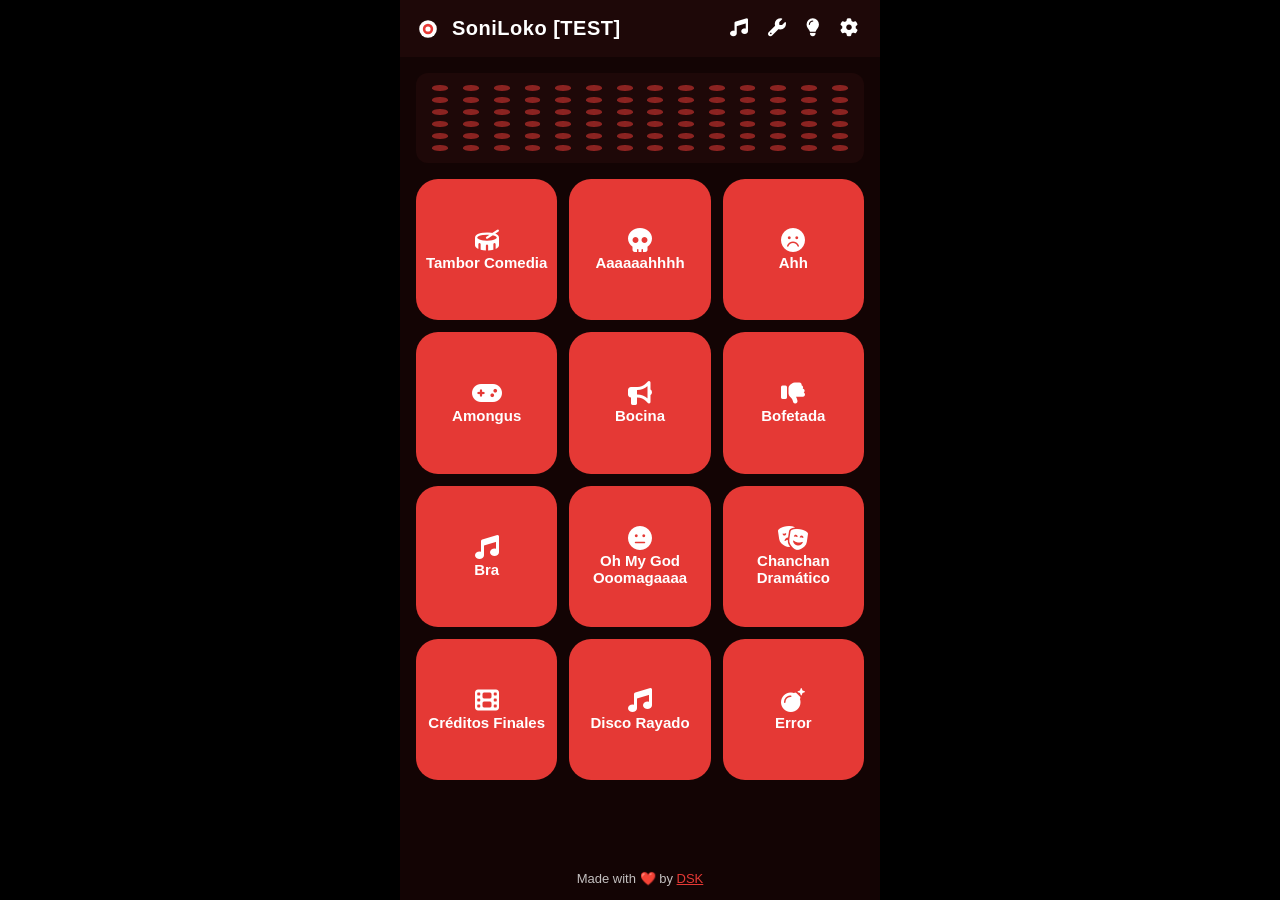
==== app/src/main/assets/web/test.html @ 8359c212 "Update 11-07-2026 16:16:40,92" ====
<!DOCTYPE html>
<html lang="es">
<head>
<meta charset="UTF-8">
<meta name="viewport" content="width=device-width, initial-scale=1, maximum-scale=1, user-scalable=no, viewport-fit=cover">
<meta name="theme-color" content="#130404">
<title>SoniLoko (test, sin PWA)</title>
<link rel="icon" type="image/svg+xml" href="icons/favicon.svg">
<link rel="stylesheet" href="css/style.css">
</head>
<body>

<div id="rotate-overlay" class="rotate-overlay">
  <div>
    <i class="fa" data-icon="mobile-alt"></i>
    <p data-i18n="rotate_device_message">Gira tu dispositivo: SoniLoko solo funciona en vertical.</p>
  </div>
</div>

<div id="app-root" class="app-root">
  <header class="topbar">
    <div class="brand">
      <svg class="logo" viewBox="0 0 108 108" aria-hidden="true">
        <circle cx="54" cy="54" r="34" fill="#fff"/>
        <circle cx="54" cy="54" r="20" fill="var(--primary)"/>
        <circle cx="54" cy="54" r="10" fill="#fff"/>
      </svg>
      <span class="brand-title">SoniLoko [TEST]</span>
    </div>
    <div class="topbar-actions">
      <button class="icon-btn" id="btn-kits" aria-label="Kits"><i class="fa" data-icon="music"></i></button>
      <button class="icon-btn" id="btn-edit-mode" aria-label="Editar"><i class="fa" data-icon="wrench"></i></button>
      <button class="icon-btn" id="btn-help" aria-label="Ayuda"><i class="fa" data-icon="lightbulb"></i></button>
      <button class="icon-btn" id="btn-settings" aria-label="Configuración"><i class="fa" data-icon="cog"></i></button>
    </div>
  </header>

  <div id="kit-menu" class="dropdown hidden">
    <div class="dropdown-section" id="kit-menu-builtin"></div>
    <div class="dropdown-divider"></div>
    <div class="dropdown-section" id="kit-menu-custom"></div>
    <div class="dropdown-divider"></div>
    <button class="dropdown-item" id="btn-save-kit" data-i18n="save_current_kit">Guardar kit actual</button>
    <button class="dropdown-item" id="btn-manage-kits" data-i18n="manage_kits_title">Gestionar mis kits</button>
  </div>

  <div class="speaker" id="speaker">
    <div class="speaker-dots" id="speaker-dots"></div>
  </div>

  <main class="board" id="board"></main>

  <footer class="footer">
    <span data-i18n="made_with">Hecho con</span> <span class="heart">❤️</span> <span data-i18n="by">por</span>
    <a href="https://www.dskmusic.com/dsk_dev_redirect.php" target="_blank" rel="noopener">DSK</a>
  </footer>
</div>

<!-- Settings -->
<div id="settings-panel" class="overlay hidden">
  <div class="panel">
    <div class="panel-header">
      <button class="icon-btn" id="btn-settings-back"><i class="fa" data-icon="arrow-left"></i></button>
      <h2 data-i18n="settings">Configuración</h2>
    </div>
    <div class="panel-body">

      <section class="card">
        <h3 data-i18n="language">Idioma</h3>
        <div class="radio-group" id="language-options"></div>
      </section>

      <section class="card">
        <h3 data-i18n="master_volume">Volumen general</h3>
        <input type="range" id="master-volume" min="0" max="1" step="0.01">
      </section>

      <section class="card">
        <h3 data-i18n="theme">Tema</h3>
        <div class="swatch-row" id="theme-swatches"></div>
      </section>

      <section class="card row-card">
        <div class="row-text">
          <h3 data-i18n="preview_sounds_setting">Vista previa de sonidos</h3>
          <p data-i18n="preview_sounds_setting_hint">Reproduce el sonido al seleccionarlo en la lista.</p>
        </div>
        <label class="switch"><input type="checkbox" id="toggle-preview"><span class="slider"></span></label>
      </section>

      <section class="card row-card">
        <div class="row-text">
          <h3 data-i18n="haptic_feedback_setting">Vibración al tocar</h3>
          <p data-i18n="haptic_feedback_setting_hint">Pequeña vibración al pulsar un botón (si el dispositivo lo soporta).</p>
        </div>
        <label class="switch"><input type="checkbox" id="toggle-haptics"><span class="slider"></span></label>
      </section>

      <section class="card">
        <div class="row-card" style="padding:0;">
          <div class="row-text">
            <h3 data-i18n="allow_long_sounds">Permitir sonidos largos</h3>
            <p data-i18n="allow_long_sounds_hint">Si está desactivado, se cortan a la duración máxima.</p>
          </div>
          <label class="switch"><input type="checkbox" id="toggle-long-sounds"><span class="slider"></span></label>
        </div>
        <div id="duration-selector-wrap" class="hidden">
          <div class="chip-row" id="duration-chips"></div>
        </div>
      </section>

      <section class="card row-card">
        <div class="row-text">
          <h3 data-i18n="allow_simultaneous_sounds">Sonidos simultáneos</h3>
          <p data-i18n="allow_simultaneous_sounds_hint">Permite superponer varios sonidos a la vez.</p>
        </div>
        <label class="switch"><input type="checkbox" id="toggle-simultaneous"><span class="slider"></span></label>
      </section>

      <section class="card" id="install-card" style="display:none;">
        <h3 data-i18n="install_app">Instalar aplicación</h3>
        <button class="btn btn-primary" id="btn-install"><span data-i18n="install_app">Instalar aplicación</span></button>
      </section>

      <section class="card">
        <div class="btn-row">
          <button class="btn" id="btn-export" data-i18n="export">Exportar</button>
          <button class="btn" id="btn-import" data-i18n="import_">Importar</button>
        </div>
        <input type="file" id="import-file-input" accept="application/json" class="visually-hidden">
      </section>

      <section class="card">
        <button class="btn btn-danger" id="btn-factory-reset" data-i18n="factory_reset">Restablecer valores de fábrica</button>
      </section>
    </div>
  </div>
</div>

<!-- Edit button dialog -->
<div id="edit-dialog" class="overlay hidden">
  <div class="modal">
    <h2 data-i18n="edit_button_title">Editar botón</h2>
    <div class="preview-row">
      <div id="edit-preview" class="board-btn preview-btn"></div>
    </div>
    <div class="field-row btn-row">
      <button class="btn" id="btn-choose-icon" data-i18n="choose_icon">Elegir icono</button>
      <button class="btn" id="btn-choose-image" data-i18n="choose_image">Elegir imagen</button>
      <button class="btn" id="btn-remove-image" data-i18n="remove_image">Quitar imagen</button>
    </div>
    <input type="file" id="image-file-input" accept="image/*" class="visually-hidden">
    <label class="field-label" data-i18n="button_text">Texto personalizado (opcional)</label>
    <input type="text" id="edit-text-input" class="text-input" maxlength="16">
    <label class="field-label" data-i18n="sound">Sonido</label>
    <button class="btn full-width" id="btn-choose-sound"></button>
    <label class="field-label" data-i18n="volume">Volumen</label>
    <input type="range" id="edit-volume" min="0" max="1" step="0.01">
    <div class="field-row btn-row modal-actions">
      <button class="btn" id="btn-edit-cancel" data-i18n="cancel">Cancelar</button>
      <button class="btn btn-primary" id="btn-edit-save" data-i18n="save">Guardar</button>
    </div>
  </div>
</div>

<!-- Icon picker -->
<div id="icon-picker-dialog" class="overlay hidden">
  <div class="modal">
    <input type="text" id="icon-search" class="text-input" data-i18n-placeholder="search_icons" placeholder="Buscar icono…">
    <div class="icon-grid" id="icon-grid"></div>
    <button class="btn full-width" id="btn-icon-picker-close" data-i18n="close">Cerrar</button>
  </div>
</div>

<!-- Sound picker -->
<div id="sound-picker-dialog" class="overlay hidden">
  <div class="modal">
    <input type="text" id="sound-search" class="text-input" data-i18n-placeholder="search_sounds" placeholder="Buscar sonido…">
    <button class="dropdown-item" id="btn-record-sound" data-i18n="record_sound_option">Grabar sonido…</button>
    <button class="dropdown-item" id="btn-import-sound" data-i18n="import_sound_from_device">Importar sonido desde el dispositivo…</button>
    <input type="file" id="sound-file-input" accept="audio/*" class="visually-hidden">
    <div class="sound-list" id="sound-list"></div>
    <button class="btn full-width" id="btn-sound-picker-close" data-i18n="close">Cerrar</button>
  </div>
</div>

<!-- Record sound dialog -->
<div id="record-dialog" class="overlay hidden">
  <div class="modal">
    <h2 data-i18n="record_sound_title">Grabar sonido</h2>
    <div class="record-visual">
      <button class="record-btn" id="btn-record-toggle"><i class="fa" data-icon="microphone"></i></button>
      <span id="record-toggle-label">Grabar</span>
      <span id="record-timer">00:00</span>
    </div>
    <button class="btn full-width hidden" id="btn-record-play" data-i18n="play_recording">Reproducir</button>
    <input type="text" id="record-name-input" class="text-input hidden" data-i18n-placeholder="sound_name" placeholder="Nombre del sonido">
    <div class="field-row btn-row modal-actions">
      <button class="btn" id="btn-record-cancel" data-i18n="cancel">Cancelar</button>
      <button class="btn btn-primary hidden" id="btn-record-save" data-i18n="save">Guardar</button>
    </div>
  </div>
</div>

<!-- Save kit dialog -->
<div id="save-kit-dialog" class="overlay hidden">
  <div class="modal">
    <h2 data-i18n="save_current_kit">Guardar kit actual</h2>
    <input type="text" id="save-kit-name-input" class="text-input" data-i18n-placeholder="kit_name" placeholder="Nombre del kit">
    <div class="field-row btn-row modal-actions">
      <button class="btn" id="btn-save-kit-cancel" data-i18n="cancel">Cancelar</button>
      <button class="btn btn-primary" id="btn-save-kit-confirm" data-i18n="save">Guardar</button>
    </div>
  </div>
</div>

<!-- Manage kits dialog -->
<div id="manage-kits-dialog" class="overlay hidden">
  <div class="modal">
    <h2 data-i18n="manage_kits_title">Gestionar mis kits</h2>
    <div class="sound-list" id="manage-kits-list"></div>
    <button class="btn full-width" id="btn-manage-kits-close" data-i18n="close">Cerrar</button>
  </div>
</div>

<!-- Help dialog -->
<div id="help-dialog" class="overlay hidden">
  <div class="modal">
    <h2 data-i18n="help_title">Acerca de SoniLoko</h2>
    <div class="help-body" id="help-body"></div>
    <button class="btn full-width" id="btn-help-close" data-i18n="close">Cerrar</button>
  </div>
</div>

<!-- Generic confirm dialog -->
<div id="confirm-dialog" class="overlay hidden">
  <div class="modal">
    <h2 id="confirm-title"></h2>
    <p id="confirm-message"></p>
    <div class="field-row btn-row modal-actions">
      <button class="btn" id="btn-confirm-cancel" data-i18n="cancel">Cancelar</button>
      <button class="btn btn-primary" id="btn-confirm-ok" data-i18n="yes">Sí</button>
    </div>
  </div>
</div>

<script>
  // ponytail: test harness only — forces a clean run of kits.json with no SW/localStorage
  // interference, so we can tell whether stale data or the JSON itself is the problem.
  (function () {
    Object.keys(localStorage)
      .filter(function (k) { return k.indexOf("soniloko_") === 0; })
      .forEach(function (k) { localStorage.removeItem(k); });

    if ("serviceWorker" in navigator) {
      navigator.serviceWorker.getRegistrations().then(function (regs) {
        regs.forEach(function (r) { r.unregister(); });
      });
      navigator.serviceWorker.register = function () { return Promise.reject(new Error("disabled in test.html")); };
    }
    if (window.caches) {
      caches.keys().then(function (keys) { keys.forEach(function (k) { caches.delete(k); }); });
    }
  })();
</script>
<script src="js/i18n.js"></script>
<script src="js/fa-icons.js"></script>
<script>document.write('<script src="js/app.js?t=' + Date.now() + '"><\/script>');</script>
</body>
</html>
---- app/src/main/assets/web/css/style.css ----
@font-face {
  font-family: "FASolid";
  src: url("../fonts/fa-solid-900.otf") format("opentype");
  font-display: swap;
}

:root {
  --primary: #E53935;
  --background: #130404;
  --surface: #1E0808;
  --on-primary: #ffffff;
  --on-background: #ffffff;
  --max-width: 480px;
}

* { box-sizing: border-box; }

html, body {
  margin: 0;
  padding: 0;
  height: 100%;
  background: #000;
  color: var(--on-background);
  font-family: "Roboto Condensed", "Arial Narrow", Arial, sans-serif;
  /* Prevent pinch-zoom double-tap-zoom and long-press text selection / callout, app-like feel. */
  touch-action: manipulation;
  -webkit-user-select: none;
  user-select: none;
  -webkit-touch-callout: none;
  -webkit-tap-highlight-color: transparent;
  overscroll-behavior: none;
}

.fa {
  font-family: "FASolid", sans-serif;
  font-style: normal;
  display: inline-block;
  line-height: 1;
}

.app-root {
  max-width: var(--max-width);
  margin: 0 auto;
  min-height: 100vh;
  background: var(--background);
  display: flex;
  flex-direction: column;
  box-shadow: 0 0 40px rgba(0, 0, 0, 0.6);
}

.topbar {
  display: flex;
  align-items: center;
  justify-content: space-between;
  padding: 10px 14px;
  background: var(--surface);
  position: sticky;
  top: 0;
  z-index: 5;
}

.brand { display: flex; align-items: center; gap: 10px; }
.logo { width: 28px; height: 28px; }
.brand-title { font-size: 20px; font-weight: 700; letter-spacing: 0.5px; }

.topbar-actions { display: flex; gap: 4px; }

.icon-btn {
  background: none;
  border: none;
  color: var(--on-background);
  font-size: 18px;
  padding: 8px;
  border-radius: 50%;
  cursor: pointer;
}
.icon-btn:active { background: rgba(255, 255, 255, 0.12); }

.dropdown {
  position: absolute;
  right: 14px;
  top: 56px;
  background: var(--surface);
  border-radius: 12px;
  box-shadow: 0 6px 20px rgba(0, 0, 0, 0.5);
  z-index: 20;
  min-width: 220px;
  max-height: 60vh;
  overflow-y: auto;
  padding: 6px 0;
}
.dropdown-section:empty { display: none; }
.dropdown-item {
  display: block;
  width: 100%;
  text-align: left;
  background: none;
  border: none;
  color: var(--on-background);
  padding: 12px 16px;
  font-size: 15px;
  cursor: pointer;
}
.dropdown-item:active { background: rgba(255, 255, 255, 0.08); }
.dropdown-divider { height: 1px; background: rgba(255, 255, 255, 0.12); margin: 4px 0; }

.speaker {
  margin: 16px;
  height: 90px;
  border-radius: 12px;
  background: var(--surface);
  overflow: hidden;
}
.speaker-dots {
  display: grid;
  grid-template-columns: repeat(14, 1fr);
  grid-template-rows: repeat(6, 1fr);
  height: 100%;
  padding: 10px;
  gap: 2px;
}
.speaker-dot {
  border-radius: 50%;
  background: var(--primary);
  opacity: 0.55;
  align-self: center;
  justify-self: center;
  width: 55%;
  height: 55%;
  transition: opacity 0.15s ease, transform 0.15s ease;
  animation: breathe 2.8s ease-in-out infinite;
}
@keyframes breathe {
  0%, 100% { opacity: 0.55; }
  50% { opacity: 0.85; }
}
.speaker.pulse .speaker-dot { opacity: 0.9 !important; transform: scale(1.3); animation-play-state: paused; }

.board {
  flex: 1;
  display: grid;
  grid-template-columns: repeat(3, 1fr);
  gap: 12px;
  padding: 0 16px 16px;
  align-content: start;
}

.board-btn {
  position: relative;
  aspect-ratio: 1;
  border-radius: 22px;
  background: var(--primary);
  color: var(--on-primary);
  border: none;
  display: flex;
  align-items: center;
  justify-content: center;
  overflow: hidden;
  cursor: pointer;
  font-size: clamp(20px, 6vw, 30px);
  transition: transform 0.06s ease, filter 0.06s ease;
  padding: 6px;
  text-align: center;
}
.board-btn.pressed { transform: scale(0.9); filter: brightness(0.7); }
.board-btn.deep-pressed { transform: scale(0.8); filter: brightness(0.6); }
.board-btn img { width: 100%; height: 100%; object-fit: cover; position: absolute; inset: 0; }
.board-btn .btn-icon-text {
  display: flex;
  flex-direction: column;
  align-items: center;
  justify-content: center;
  gap: 2px;
  width: 100%;
  z-index: 1;
}
.board-btn .btn-icon-text .fa { font-size: clamp(16px, 5vw, 24px); }
.board-btn .btn-text {
  font-size: clamp(11px, 3.6vw, 15px);
  font-weight: 700;
  word-break: break-word;
  z-index: 1;
}
.board-btn.edit-mode { outline: 2px dashed rgba(255, 255, 255, 0.6); outline-offset: -2px; }
.board-btn .edit-badge {
  position: absolute;
  top: 4px;
  right: 4px;
  font-size: 11px;
  background: rgba(0, 0, 0, 0.35);
  border-radius: 50%;
  width: 16px;
  height: 16px;
  display: flex;
  align-items: center;
  justify-content: center;
}
.board-btn.highlighted { box-shadow: inset 0 0 0 4px #fff; }

.footer {
  text-align: center;
  padding: 14px;
  font-size: 13px;
  color: rgba(255, 255, 255, 0.75);
}
.footer a { color: var(--primary); text-decoration: underline; }
.heart { color: #E53935; }

.overlay {
  position: fixed;
  inset: 0;
  background: rgba(0, 0, 0, 0.6);
  z-index: 50;
  display: flex;
  align-items: center;
  justify-content: center;
  padding: 16px;
}
.hidden { display: none !important; }

.panel {
  background: var(--background);
  width: 100%;
  max-width: var(--max-width);
  height: 100%;
  max-height: 100vh;
  overflow-y: auto;
  position: absolute;
  inset: 0;
  margin: 0 auto;
}
.panel-header {
  display: flex;
  align-items: center;
  gap: 8px;
  padding: 10px 14px;
  background: var(--surface);
  position: sticky;
  top: 0;
}
.panel-header h2 { font-size: 18px; margin: 0; }
.panel-body { padding: 16px; display: flex; flex-direction: column; gap: 16px; }

.card {
  background: var(--surface);
  border-radius: 16px;
  padding: 14px;
}
.card h3 { margin: 0 0 8px; font-size: 15px; }
.card p { margin: 0; font-size: 12px; color: rgba(255, 255, 255, 0.65); }
.row-card { display: flex; align-items: center; justify-content: space-between; gap: 12px; }
.row-text { flex: 1; }

.modal {
  background: var(--background);
  border-radius: 18px;
  padding: 16px;
  width: 100%;
  max-width: 340px;
  max-height: 88vh;
  overflow-y: auto;
  display: flex;
  flex-direction: column;
  gap: 10px;
}
.modal h2 { margin: 0 0 6px; font-size: 17px; }

.field-label { font-size: 13px; color: rgba(255, 255, 255, 0.7); margin-top: 4px; }
.text-input, .btn, select {
  font-family: inherit;
}
.text-input {
  background: var(--surface);
  border: 1px solid rgba(255, 255, 255, 0.15);
  border-radius: 10px;
  padding: 10px 12px;
  color: var(--on-background);
  font-size: 14px;
  width: 100%;
}

.btn {
  background: var(--surface);
  border: 1px solid rgba(255, 255, 255, 0.15);
  color: var(--on-background);
  border-radius: 10px;
  padding: 10px 14px;
  font-size: 14px;
  cursor: pointer;
}
.btn:active { filter: brightness(1.3); }
.btn-primary { background: var(--primary); border-color: var(--primary); }
.btn-danger { background: #B71C1C; border-color: #B71C1C; width: 100%; }
.full-width { width: 100%; }
.btn-row { display: flex; gap: 10px; flex-wrap: wrap; }
.btn-row .btn { flex: 1; }
.modal-actions { margin-top: 8px; }

.radio-group { display: flex; flex-direction: column; gap: 6px; }
.radio-option { display: flex; align-items: center; gap: 10px; font-size: 14px; }

.swatch-row { display: flex; gap: 12px; flex-wrap: wrap; }
.swatch {
  width: 36px;
  height: 36px;
  border-radius: 50%;
  cursor: pointer;
  border: 3px solid transparent;
}
.swatch.selected { border-color: #fff; }

.switch { position: relative; display: inline-block; width: 44px; height: 26px; flex-shrink: 0; }
.switch input { opacity: 0; width: 0; height: 0; }
.switch .slider {
  position: absolute; inset: 0; background: rgba(255, 255, 255, 0.25);
  border-radius: 999px; transition: 0.2s;
}
.switch .slider::before {
  content: ""; position: absolute; width: 20px; height: 20px; left: 3px; top: 3px;
  background: #fff; border-radius: 50%; transition: 0.2s;
}
.switch input:checked + .slider { background: var(--primary); }
.switch input:checked + .slider::before { transform: translateX(18px); }

.chip-row { display: flex; gap: 8px; flex-wrap: wrap; margin-top: 10px; }
.chip {
  background: var(--surface);
  border: 1px solid rgba(255, 255, 255, 0.2);
  border-radius: 16px;
  padding: 8px 14px;
  font-size: 13px;
  cursor: pointer;
}
.chip.selected { background: var(--primary); border-color: var(--primary); }

.preview-row { display: flex; justify-content: center; margin-bottom: 6px; }
.preview-btn { width: 88px; }

.icon-grid {
  display: grid;
  grid-template-columns: repeat(6, 1fr);
  gap: 6px;
  max-height: 45vh;
  overflow-y: auto;
}
.icon-cell {
  aspect-ratio: 1;
  display: flex;
  align-items: center;
  justify-content: center;
  background: var(--surface);
  border-radius: 10px;
  font-size: 18px;
  cursor: pointer;
  border: 2px solid transparent;
}
.icon-cell.selected { border-color: var(--primary); }

.sound-list { max-height: 40vh; overflow-y: auto; display: flex; flex-direction: column; }
.sound-row {
  display: flex;
  align-items: center;
  justify-content: space-between;
  padding: 10px 4px;
  border-bottom: 1px solid rgba(255, 255, 255, 0.08);
  font-size: 14px;
  cursor: pointer;
}
.sound-row .delete-icon { color: #E57373; padding: 4px 8px; }
.sound-row .select-icon { color: var(--primary); padding: 4px 8px; font-weight: 700; }
.sound-row .rename-icon { padding: 4px 8px; opacity: 0.8; }

.record-visual { display: flex; flex-direction: column; align-items: center; gap: 8px; padding: 10px 0; }
.record-btn {
  width: 64px;
  height: 64px;
  border-radius: 50%;
  background: #B71C1C;
  border: none;
  color: #fff;
  font-size: 24px;
  cursor: pointer;
}
.record-btn.recording { animation: pulse-rec 1s infinite; }
@keyframes pulse-rec { 0%, 100% { opacity: 1; } 50% { opacity: 0.5; } }
#record-toggle-label { font-weight: 700; font-size: 15px; letter-spacing: 0.5px; }

.help-body { font-size: 14px; line-height: 1.5; max-height: 55vh; overflow-y: auto; }
.help-body p { margin: 0 0 10px; }

.visually-hidden { position: absolute; width: 1px; height: 1px; overflow: hidden; clip: rect(0 0 0 0); }

.rotate-overlay {
  display: none;
  position: fixed;
  inset: 0;
  background: #000;
  color: #fff;
  z-index: 100;
  align-items: center;
  justify-content: center;
  text-align: center;
  padding: 24px;
}
.rotate-overlay i { font-size: 40px; display: block; margin-bottom: 12px; }

@media (orientation: landscape) and (max-height: 500px) {
  .rotate-overlay { display: flex; }
  .app-root { display: none; }
}
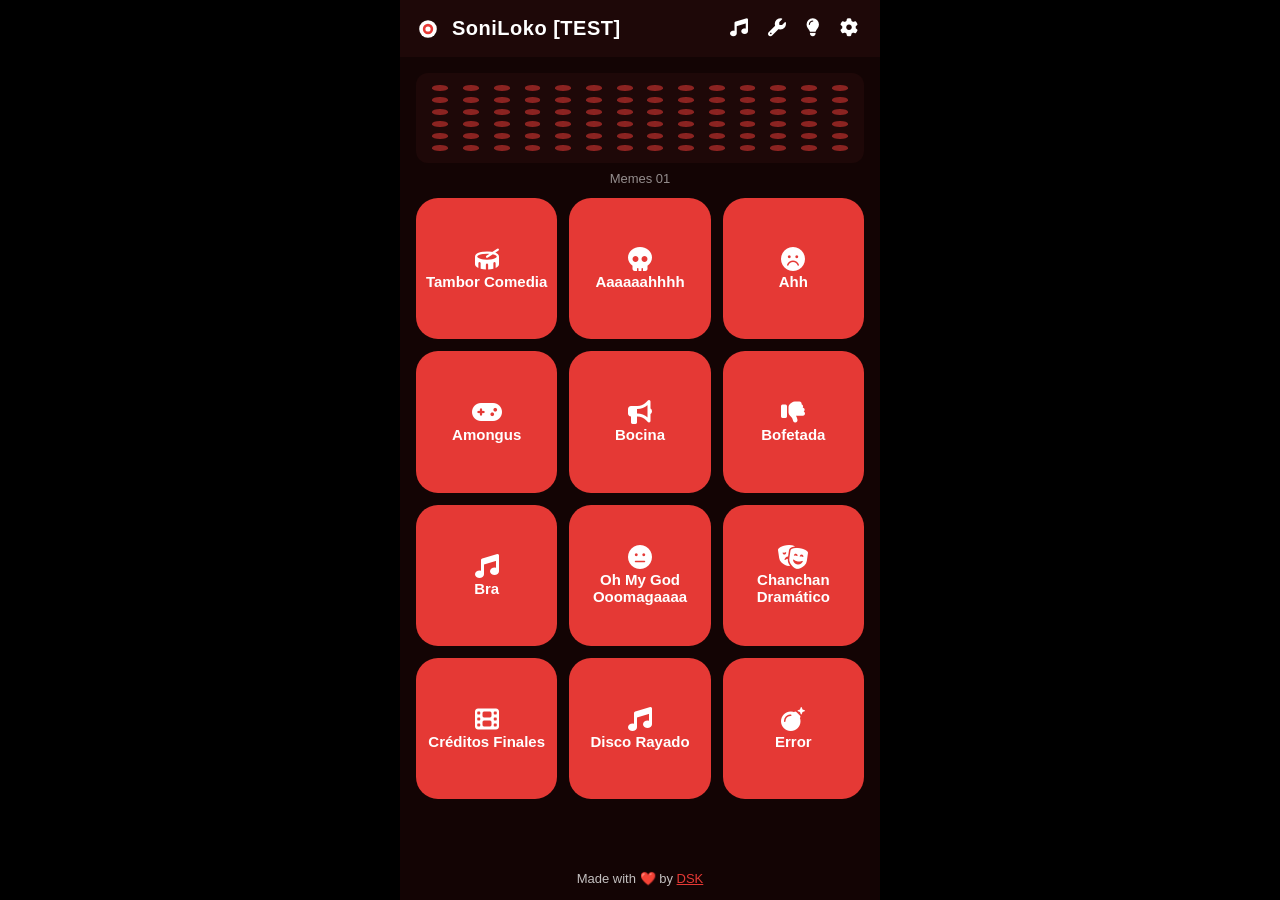
==== commit e51f3999: "Update 11-07-2026 16:49:50,14" ====
--- a/app/src/main/assets/web/test.html
+++ b/app/src/main/assets/web/test.html
@@ -47,6 +47,8 @@
   <div class="speaker" id="speaker">
     <div class="speaker-dots" id="speaker-dots"></div>
   </div>
+
+  <div class="current-kit-name" id="current-kit-name"></div>
 
   <main class="board" id="board"></main>
 
--- a/app/src/main/assets/web/css/style.css
+++ b/app/src/main/assets/web/css/style.css
@@ -136,6 +136,13 @@
 }
 .speaker.pulse .speaker-dot { opacity: 0.9 !important; transform: scale(1.3); animation-play-state: paused; }
 
+.current-kit-name {
+  text-align: center;
+  font-size: 13px;
+  color: rgba(255, 255, 255, 0.55);
+  margin: -8px 16px 12px;
+}
+
 .board {
   flex: 1;
   display: grid;
